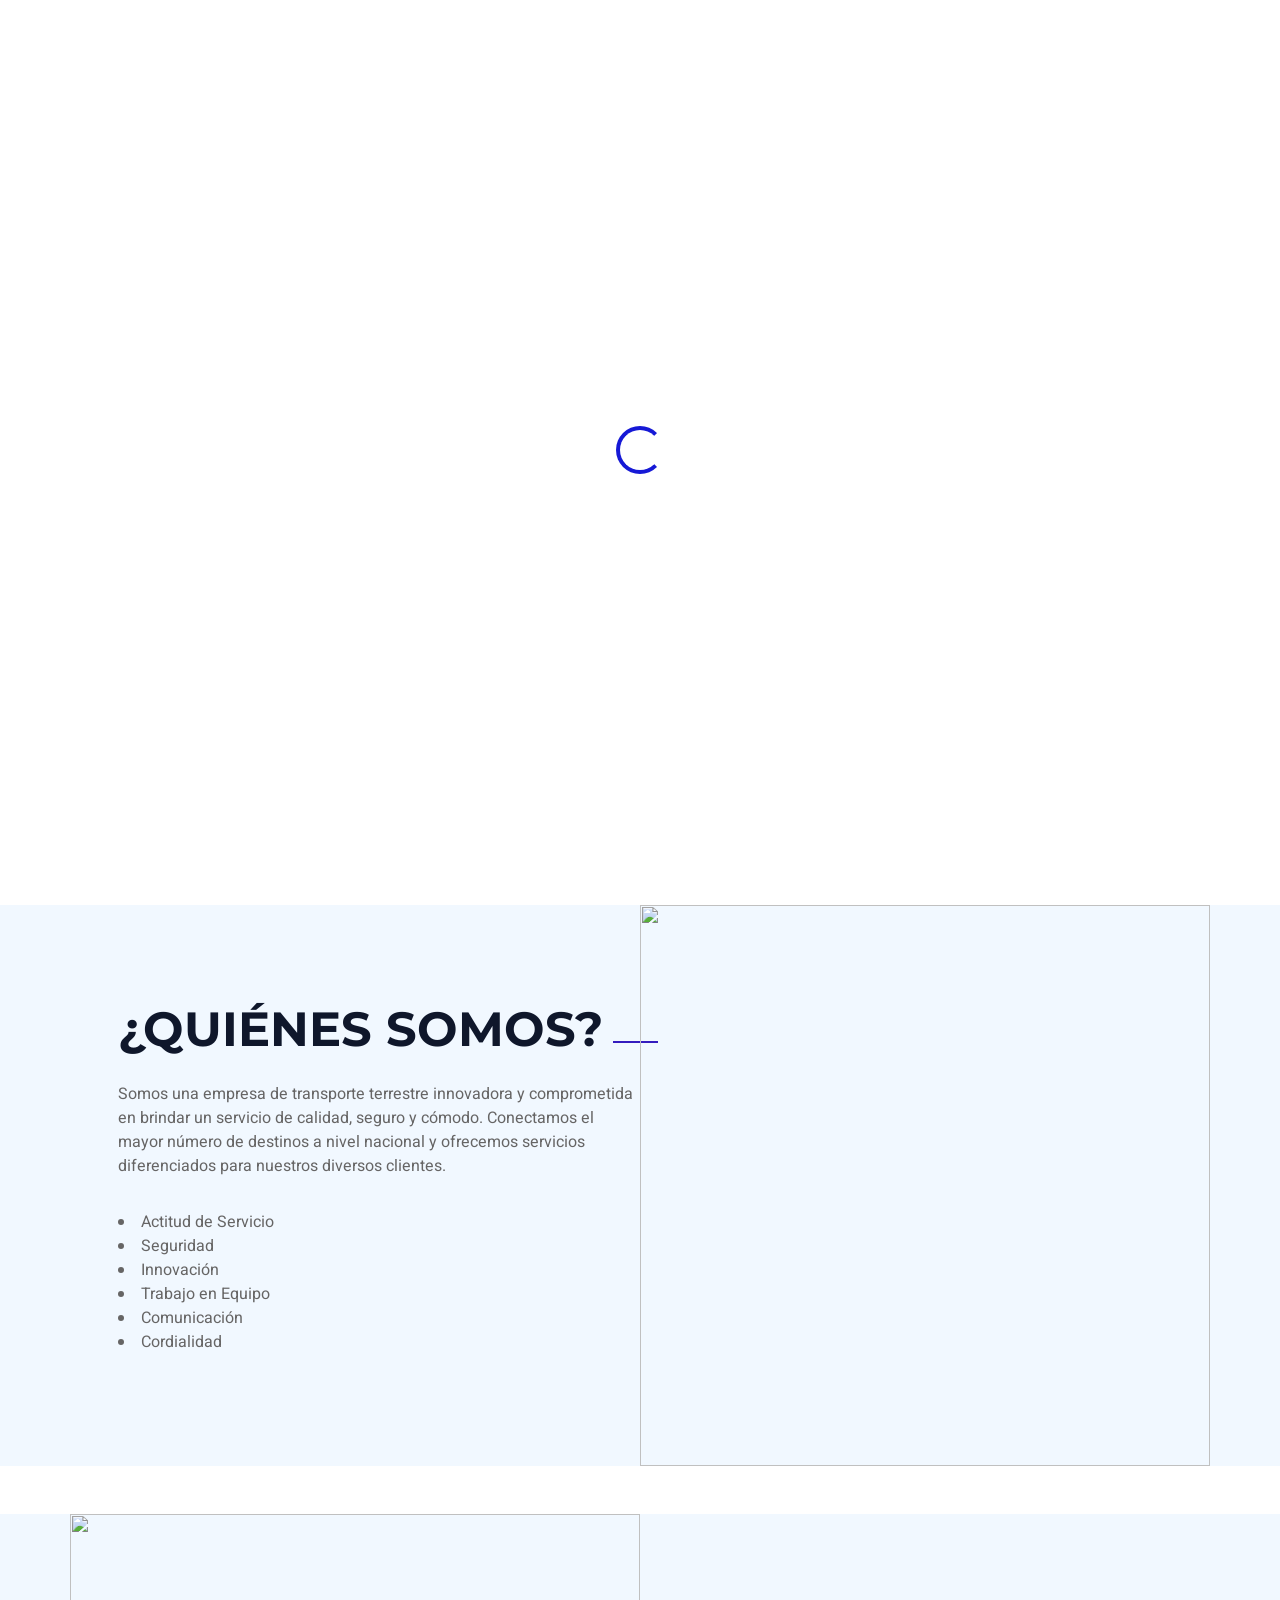
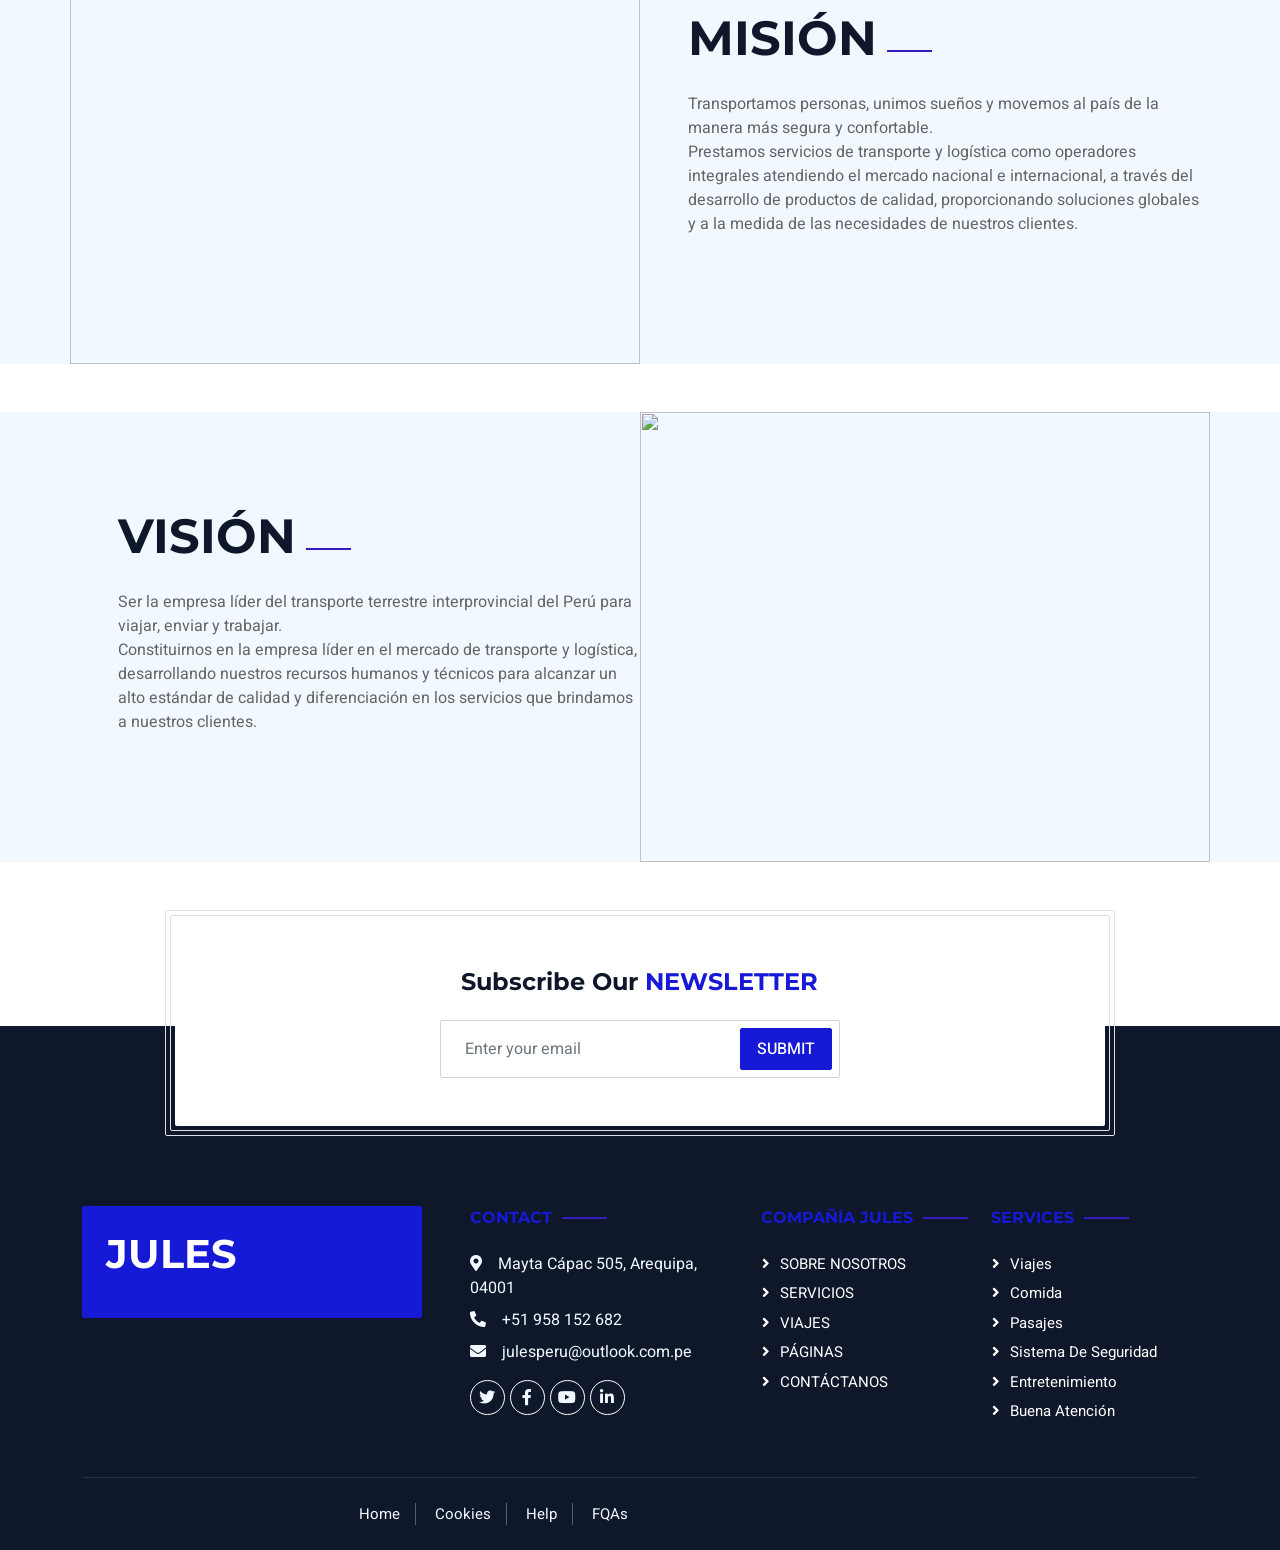
==== about.html @ 3217e800 "Initial commit" ====
<!DOCTYPE html>
<html lang="en">

<head>
    <meta charset="utf-8">
    <title>Jules - Empresa de Transportes</title>
    <meta content="width=device-width, initial-scale=1.0" name="viewport">
    <meta content="" name="keywords">
    <meta content="" name="description">

    <!-- Favicon -->
    <link href="img/favicon.ico" rel="icon">

    <!-- Google Web Fonts -->
    <link rel="preconnect" href="https://fonts.googleapis.com">
    <link rel="preconnect" href="https://fonts.gstatic.com" crossorigin>
    <link
        href="https://fonts.googleapis.com/css2?family=Heebo:wght@400;500;600;700&family=Montserrat:wght@400;500;600;700&display=swap"
        rel="stylesheet">

    <!-- Icon Font Stylesheet -->
    <link href="https://cdnjs.cloudflare.com/ajax/libs/font-awesome/5.10.0/css/all.min.css" rel="stylesheet">
    <link href="https://cdn.jsdelivr.net/npm/bootstrap-icons@1.4.1/font/bootstrap-icons.css" rel="stylesheet">

    <!-- Libraries Stylesheet -->
    <link href="lib/animate/animate.min.css" rel="stylesheet">
    <link href="lib/owlcarousel/assets/owl.carousel.min.css" rel="stylesheet">
    <link href="lib/tempusdominus/css/tempusdominus-bootstrap-4.min.css" rel="stylesheet" />

    <!-- Customized Bootstrap Stylesheet -->
    <link href="css/bootstrap.min.css" rel="stylesheet">

    <!-- Template Stylesheet -->
    <link href="css/style.css" rel="stylesheet">
</head>

<body>
    <div class="container-xxl bg-white p-0">
        <!-- Spinner Start -->
        <div id="spinner"
            class="show bg-white position-fixed translate-middle w-100 vh-100 top-50 start-50 d-flex align-items-center justify-content-center">
            <div class="spinner-border text-primary" style="width: 3rem; height: 3rem;" role="status">
                <span class="sr-only">Loading...</span>
            </div>
        </div>
        <!-- Spinner End -->

        <!-- Header Start -->
        <div class="container-fluid bg-dark px-0">
            <div class="row gx-0">
                <div class="col-lg-3 bg-dark d-none d-lg-block">
                    <a href="index.html"
                        class="navbar-brand w-100 h-100 m-0 p-0 d-flex align-items-center justify-content-center">
                        <h1 class="m-0 text-primary text-uppercase">Jules</h1>
                    </a>
                </div>
                <div class="col-lg-9">
                    <div class="row gx-0 bg-white d-none d-lg-flex">
                        <div class="col-lg-7 px-5 text-start">
                            <div class="h-100 d-inline-flex align-items-center py-2 me-4">
                                <i class="fa fa-envelope text-primary me-2"></i>
                                <p class="mb-0">julesperu@outlook.com.pe</p>
                            </div>
                            <div class="h-100 d-inline-flex align-items-center py-2">
                                <i class="fa fa-phone-alt text-primary me-2"></i>
                                <p class="mb-0">+51 958 152 682</p>
                            </div>
                        </div>
                        <div class="col-lg-5 px-5 text-end">
                            <div class="d-inline-flex align-items-center py-2">
                                <a class="me-3" href=""><i class="fab fa-facebook-f"></i></a>
                                <a class="me-3" href=""><i class="fab fa-twitter"></i></a>
                                <a class="me-3" href=""><i class="fab fa-linkedin-in"></i></a>
                                <a class="me-3" href=""><i class="fab fa-instagram"></i></a>
                                <a class="" href=""><i class="fab fa-youtube"></i></a>
                            </div>
                        </div>
                    </div>
                    <nav class="navbar navbar-expand-lg bg-dark navbar-dark p-3 p-lg-0">
                        <a href="index.html" class="navbar-brand d-block d-lg-none">
                            <h1 class="m-0 text-primary text-uppercase">Jules</h1>
                        </a>
                        <button type="button" class="navbar-toggler" data-bs-toggle="collapse"
                            data-bs-target="#navbarCollapse">
                            <span class="navbar-toggler-icon"></span>
                        </button>
                        <div class="collapse navbar-collapse justify-content-between" id="navbarCollapse">
                            <div class="navbar-nav mr-auto py-0">
                                <a href="index.html" class="nav-item nav-link active">Home</a>
                                <a href="about.html" class="nav-item nav-link">Sobre nosotros</a>
                                <a href="service.html" class="nav-item nav-link">Servicios</a>
                                
                            </div>

                        </div>
                    </nav>
                </div>
            </div>
        </div>
        <!-- Header End -->


        <!-- Page Header Start -->
        <div class="container-fluid page-header mb-5 p-0" style="background-image: url(img/carousel-1.jpg);">
            <div class="container-fluid page-header-inner py-5">
                <div class="container text-center pb-5">
                    <h1 class="display-3 text-white mb-3 animated slideInDown">CONÓCENOS</h1>
                    <nav aria-label="breadcrumb">
                     
                    </nav>
                </div>
            </div>
        </div>
        <!-- Page Header End -->

        <!-- About Start -->
        <div class="container-xxl py-5">
            <div class="container">
                <div class="row g-5 align-items-center">
                    <div class="col-lg-6">
                        <h6 class="section-title text-start text-primary text-uppercase">Sobre nosotros</h6>
                        <h1 class="mb-4">Bienvenidos a <span class="text-primary text-uppercase">JULES</span></h1>
                        <p class="mb-4">Conoce un poco mas sobre nuestra empresa , sientete seguro y viaja con
                            nosotros!!!</p>
                        <div class="row g-3 pb-4">
                            <div class="col-sm-4 wow fadeIn" data-wow-delay="0.1s">
                                <div class="border rounded p-1">
                                    <div class="border rounded text-center p-4">
                                        <i class="fa fa-bus fa-2x text-primary mb-2"></i>
                                        <h2 class="mb-1" data-toggle="counter-up">90</h2>
                                        <p class="mb-0">Buses</p>
                                    </div>
                                </div>
                            </div>
                            <div class="col-sm-4 wow fadeIn" data-wow-delay="0.3s">
                                <div class="border rounded p-1">
                                    <div class="border rounded text-center p-4">
                                        <i class="fa fa-users-cog fa-2x text-primary mb-2"></i>
                                        <h2 class="mb-1" data-toggle="counter-up">120</h2>
                                        <p class="mb-0">Personal</p>
                                    </div>
                                </div>
                            </div>
                            <div class="col-sm-4 wow fadeIn" data-wow-delay="0.5s">
                                <div class="border rounded p-1">
                                    <div class="border rounded text-center p-4">
                                        <i class="fa fa-users fa-2x text-primary mb-2"></i>
                                        <h2 class="mb-1" data-toggle="counter-up">1234</h2>
                                        <p class="mb-0">Clientes</p>
                                    </div>
                                </div>
                            </div>
                        </div>

                    </div>
                    <div class="col-lg-6">
                        <div class="row g-3">
                            <div class="col-6 text-end">
                                <img class="img-fluid rounded w-75 wow zoomIn" data-wow-delay="0.1s"
                                    src="img/julsa1.jpg" style="margin-top: 25%;">
                            </div>
                            <div class="col-6 text-start">
                                <img class="img-fluid rounded w-100 wow zoomIn" data-wow-delay="0.3s"
                                    src="img/about-3.jpg">
                            </div>
                            <div class="col-6 text-end">
                                <img class="img-fluid rounded w-50 wow zoomIn" data-wow-delay="0.5s"
                                    src="img/julsa3.jpg">
                            </div>
                            <div class="col-6 text-start">
                                <img class="img-fluid rounded w-75 wow zoomIn" data-wow-delay="0.7s"
                                    src="img/julsa4.jpg">
                            </div>
                        </div>
                    </div>
                </div>
            </div>
        </div>
        <!-- About End -->


        <!-- Quote Start -->
        <div class="container-fluid bg-light overflow-hidden my-5 px-lg-0">
            <div class="container quote px-lg-0">
                <div class="row g-0 mx-lg-0">

                    <div class="col-lg-6 quote-text py-5 wow fadeIn" data-wow-delay="0.5s">
                        <div class="p-lg-5 pe-lg-0">
                            <div class="section-title text-start">
                                <h1 class="display-5 mb-4">¿QUIÉNES SOMOS?</h1>
                            </div>
                            <p class="mb-4 pb-2">Somos una empresa de transporte terrestre innovadora y comprometida en
                                brindar un servicio de calidad, seguro y cómodo.
                                Conectamos el mayor número de destinos a nivel nacional y ofrecemos servicios
                                diferenciados para nuestros diversos clientes.
                                <li>Actitud de Servicio</li>
                                <li>Seguridad</li>
                                <li>Innovación</li>
                                <li>Trabajo en Equipo</li>
                                <li>Comunicación</li>
                                <li>Cordialidad</li>
                            </p>

                        </div>
                    </div>
                    <div class="col-lg-6 ps-lg-0" style="min-height: 400px;">
                        <div class="position-relative h-100">
                            <img class="position-absolute img-fluid w-100 h-100" src="img/quienes.png"
                                style="object-fit: cover;" alt="">
                        </div>
                    </div>
                </div>
            </div>
        </div>
        <!-- Quote End -->

        <!-- Quote Start -->
        <div class="container-fluid bg-light overflow-hidden my-5 px-lg-0">
            <div class="container quote px-lg-0">
                <div class="row g-0 mx-lg-0">
                    <div class="col-lg-6 ps-lg-0" style="min-height: 400px;">
                        <div class="position-relative h-100">
                            <img class="position-absolute img-fluid w-100 h-100" src="img/MISION.jpg" style="object-fit: cover;"
                                alt="">
                        </div>
                    </div>
                    <div class="col-lg-6 quote-text py-5 wow fadeIn" data-wow-delay="0.5s">
                        <div class="p-lg-5 pe-lg-0">
                            <div class="section-title text-start">
                                <h1 class="display-5 mb-4">MISIÓN</h1>
                            </div>
                            <p class="mb-4 pb-2">Transportamos personas, unimos sueños y movemos al país de la manera
                                más segura y confortable.</br>
                                Prestamos servicios de transporte y logística como operadores integrales atendiendo el
                                mercado nacional e internacional,
                                a través del desarrollo de productos de calidad, proporcionando soluciones globales y a
                                la medida de las necesidades de nuestros clientes.

                            </p>

                        </div>
                    </div>
                </div>
            </div>
        </div>
        <!-- Quote End -->

        <!-- Quote Start -->
        <div class="container-fluid bg-light overflow-hidden my-5 px-lg-0">
            <div class="container quote px-lg-0">
                <div class="row g-0 mx-lg-0">

                    <div class="col-lg-6 quote-text py-5 wow fadeIn" data-wow-delay="0.5s">
                        <div class="p-lg-5 pe-lg-0">
                            <div class="section-title text-start">
                                <h1 class="display-5 mb-4">VISIÓN</h1>
                            </div>
                            <p class="mb-4 pb-2">Ser la empresa líder del transporte terrestre interprovincial del Perú
                                para viajar, enviar y trabajar.</br>
                                Constituirnos en la empresa líder en el mercado de transporte y logística, desarrollando
                                nuestros recursos humanos y técnicos
                                para alcanzar un alto estándar de calidad y diferenciación en los servicios que
                                brindamos a nuestros clientes.</p>

                            </p>

                        </div>
                    </div>
                    <div class="col-lg-6 ps-lg-0" style="min-height: 400px;">
                        <div class="position-relative h-100">
                            <img class="position-absolute img-fluid w-100 h-100" src="img/VISION.jpg"
                                style="object-fit: cover;" alt="">
                        </div>
                    </div>
                </div>
            </div>
        </div>
        <!-- Quote End -->

        <!-- Newsletter Start -->
        <div class="container newsletter mt-5 wow fadeIn" data-wow-delay="0.1s">
            <div class="row justify-content-center">
                <div class="col-lg-10 border rounded p-1">
                    <div class="border rounded text-center p-1">
                        <div class="bg-white rounded text-center p-5">
                            <h4 class="mb-4">Subscribe Our <span class="text-primary text-uppercase">Newsletter</span>
                            </h4>
                            <div class="position-relative mx-auto" style="max-width: 400px;">
                                <input class="form-control w-100 py-3 ps-4 pe-5" type="text"
                                    placeholder="Enter your email">
                                <button type="button"
                                    class="btn btn-primary py-2 px-3 position-absolute top-0 end-0 mt-2 me-2">Submit</button>
                            </div>
                        </div>
                    </div>
                </div>
            </div>
        </div>
        <!-- Newsletter Start -->


        <!-- Footer Start -->
        <div class="container-fluid bg-dark text-light footer wow fadeIn" data-wow-delay="0.1s">
            <div class="container pb-5">
                <div class="row g-5">
                    <div class="col-md-6 col-lg-4">
                        <div class="bg-primary rounded p-4">
                            <a href="index.html"><h1 class="text-white text-uppercase mb-3">Jules</h1></a>
                        </div>
                    </div>
                    <div class="col-md-6 col-lg-3">
                        <h6 class="section-title text-start text-primary text-uppercase mb-4">Contact</h6>
                        <p class="mb-2"><i class="fa fa-map-marker-alt me-3"></i>Mayta Cápac 505, Arequipa, 04001</p>
                        <p class="mb-2"><i class="fa fa-phone-alt me-3"></i>+51 958 152 682</p>
                        <p class="mb-2"><i class="fa fa-envelope me-3"></i>julesperu@outlook.com.pe</p>
                        <div class="d-flex pt-2">
                            <a class="btn btn-outline-light btn-social" href=""><i class="fab fa-twitter"></i></a>
                            <a class="btn btn-outline-light btn-social" href=""><i class="fab fa-facebook-f"></i></a>
                            <a class="btn btn-outline-light btn-social" href=""><i class="fab fa-youtube"></i></a>
                            <a class="btn btn-outline-light btn-social" href=""><i class="fab fa-linkedin-in"></i></a>
                        </div>
                    </div>
                    <div class="col-lg-5 col-md-12">
                        <div class="row gy-5 g-4">
                            <div class="col-md-6">
                                <h6 class="section-title text-start text-primary text-uppercase mb-4">Compañía Jules</h6>
                                <a class="btn btn-link" href="">SOBRE NOSOTROS</a>
                                <a class="btn btn-link" href="">SERVICIOS</a>
                                <a class="btn btn-link" href="">VIAJES</a>
                                <a class="btn btn-link" href="">PÁGINAS</a>
                                <a class="btn btn-link" href="">CONTÁCTANOS</a>
                            </div>
                            <div class="col-md-6">
                                <h6 class="section-title text-start text-primary text-uppercase mb-4">Services</h6>
                                <a class="btn btn-link" href="">Viajes</a>
                                <a class="btn btn-link" href="">Comida</a>
                                <a class="btn btn-link" href="">Pasajes</a>
                                <a class="btn btn-link" href="">Sistema de seguridad</a>
                                <a class="btn btn-link" href="">Entretenimiento</a>
                                <a class="btn btn-link" href="">Buena atención</a>
                            </div>
                        </div>
                    </div>
                </div>
            </div>
            <div class="container">
                <div class="copyright">
                    <div class="row">
                        <!---<div class="col-md-6 text-center text-md-start mb-3 mb-md-0">
                            &copy; <a class="border-bottom" href="#">Your Site Name</a>, All Right Reserved. 
							
							<-- This template is free as long as you keep the footer author’s credit link/attribution link/backlink. If you'd like to use the template without the footer author’s credit link/attribution link/backlink, you can purchase the Credit Removal License from "https://htmlcodex.com/credit-removal". Thank you for your support. ->
							Designed By <a class="border-bottom" href="https://htmlcodex.com">HTML Codex</a>
                            <br>Distributed By: <a class="border-bottom" href="https://themewagon.com" target="_blank">ThemeWagon</a>
                        </div>--->
                        <div class="col-md-6 text-center text-md-end">
                            <div class="footer-menu">
                                <a href="">Home</a>
                                <a href="">Cookies</a>
                                <a href="">Help</a>
                                <a href="">FQAs</a>
                            </div>
                        </div>
                    </div>
                </div>
            </div>
        </div>
        <!-- Footer End -->


        <!-- Back to Top -->
        <a href="#" class="btn btn-lg btn-primary btn-lg-square back-to-top"><i class="bi bi-arrow-up"></i></a>
    </div>

    <!-- JavaScript Libraries -->
    <script src="https://code.jquery.com/jquery-3.4.1.min.js"></script>
    <script src="https://cdn.jsdelivr.net/npm/bootstrap@5.0.0/dist/js/bootstrap.bundle.min.js"></script>
    <script src="lib/wow/wow.min.js"></script>
    <script src="lib/easing/easing.min.js"></script>
    <script src="lib/waypoints/waypoints.min.js"></script>
    <script src="lib/counterup/counterup.min.js"></script>
    <script src="lib/owlcarousel/owl.carousel.min.js"></script>
    <script src="lib/tempusdominus/js/moment.min.js"></script>
    <script src="lib/tempusdominus/js/moment-timezone.min.js"></script>
    <script src="lib/tempusdominus/js/tempusdominus-bootstrap-4.min.js"></script>

    <!-- Template Javascript -->
    <script src="js/main.js"></script>
</body>

</html>
---- css/style.css ----
/********** Template CSS **********/
:root {
    --primary: #341cbe;
    --light: #F1F8FF;
    --dark: #0F172B;
}

.fw-medium {
    font-weight: 500 !important;
}

.fw-semi-bold {
    font-weight: 600 !important;
}

.back-to-top {
    position: fixed;
    display: none;
    right: 45px;
    bottom: 45px;
    z-index: 99;
}


/*** Spinner ***/
#spinner {
    opacity: 0;
    visibility: hidden;
    transition: opacity .5s ease-out, visibility 0s linear .5s;
    z-index: 99999;
}

#spinner.show {
    transition: opacity .5s ease-out, visibility 0s linear 0s;
    visibility: visible;
    opacity: 1;
}


/*** Button ***/
.btn {
    font-weight: 500;
    text-transform: uppercase;
    transition: .5s;
}

.btn.btn-primary,
.btn.btn-secondary {
    color: #FFFFFF;
}

.btn-square {
    width: 38px;
    height: 38px;
}

.btn-sm-square {
    width: 32px;
    height: 32px;
}

.btn-lg-square {
    width: 48px;
    height: 48px;
}

.btn-square,
.btn-sm-square,
.btn-lg-square {
    padding: 0;
    display: flex;
    align-items: center;
    justify-content: center;
    font-weight: normal;
    border-radius: 2px;
}


/*** Navbar ***/
.navbar-dark .navbar-nav .nav-link {
    margin-right: 30px;
    padding: 25px 0;
    color: #FFFFFF;
    font-size: 15px;
    text-transform: uppercase;
    outline: none;
}

.navbar-dark .navbar-nav .nav-link:hover,
.navbar-dark .navbar-nav .nav-link.active {
    color: var(--primary);
}

@media (max-width: 991.98px) {
    .navbar-dark .navbar-nav .nav-link  {
        margin-right: 0;
        padding: 10px 0;
    }
}


/*** Header ***/
.carousel-caption {
    top: 0;
    left: 0;
    right: 0;
    bottom: 0;
    background: rgba(15, 23, 43, .7);
    z-index: 1;
}

.carousel-control-prev,
.carousel-control-next {
    width: 10%;
}

.carousel-control-prev-icon,
.carousel-control-next-icon {
    width: 3rem;
    height: 3rem;
}

@media (max-width: 768px) {
    #header-carousel .carousel-item {
        position: relative;
        min-height: 450px;
    }
    
    #header-carousel .carousel-item img {
        position: absolute;
        width: 100%;
        height: 100%;
        object-fit: cover;
    }
}

.page-header {
    background-position: center center;
    background-repeat: no-repeat;
    background-size: cover;
}

.page-header-inner {
    background: rgba(15, 23, 43, .7);
}

.breadcrumb-item + .breadcrumb-item::before {
    color: var(--light);
}

.booking {
    position: relative;
    margin-top: -100px !important;
    z-index: 1;
}


/*** Section Title ***/
.section-title {
    position: relative;
    display: inline-block;
}

.section-title::before {
    position: absolute;
    content: "";
    width: 45px;
    height: 2px;
    top: 50%;
    left: -55px;
    margin-top: -1px;
    background: var(--primary);
}

.section-title::after {
    position: absolute;
    content: "";
    width: 45px;
    height: 2px;
    top: 50%;
    right: -55px;
    margin-top: -1px;
    background: var(--primary);
}

.section-title.text-start::before,
.section-title.text-end::after {
    display: none;
}


/*** Service ***/
.service-item {
    height: 320px;
    padding: 30px;
    display: flex;
    flex-direction: column;
    justify-content: center;
    text-align: center;
    background: #FFFFFF;
    box-shadow: 0 0 45px rgba(0, 0, 0, .08);
    transition: .5s;
}

.service-item:hover {
    background: var(--primary);
}

.service-item .service-icon {
    margin: 0 auto 30px auto;
    width: 65px;
    height: 65px;
    transition: .5s;
}

.service-item i,
.service-item h5,
.service-item p {
    transition: .5s;
}

.service-item:hover i,
.service-item:hover h5,
.service-item:hover p {
    color: #FFFFFF !important;
}


/*** Youtube Video ***/
.video {
    position: relative;
    height: 100%;
    min-height: 500px;
    background: linear-gradient(rgba(15, 23, 43, .1), rgba(15, 23, 43, .1)), url(../img/video.jpg);
    background-position: center center;
    background-repeat: no-repeat;
    background-size: cover;
}

.video .btn-play {
    position: absolute;
    z-index: 3;
    top: 50%;
    left: 50%;
    transform: translateX(-50%) translateY(-50%);
    box-sizing: content-box;
    display: block;
    width: 32px;
    height: 44px;
    border-radius: 50%;
    border: none;
    outline: none;
    padding: 18px 20px 18px 28px;
}

.video .btn-play:before {
    content: "";
    position: absolute;
    z-index: 0;
    left: 50%;
    top: 50%;
    transform: translateX(-50%) translateY(-50%);
    display: block;
    width: 100px;
    height: 100px;
    background: var(--primary);
    border-radius: 50%;
    animation: pulse-border 1500ms ease-out infinite;
}

.video .btn-play:after {
    content: "";
    position: absolute;
    z-index: 1;
    left: 50%;
    top: 50%;
    transform: translateX(-50%) translateY(-50%);
    display: block;
    width: 100px;
    height: 100px;
    background: var(--primary);
    border-radius: 50%;
    transition: all 200ms;
}

.video .btn-play img {
    position: relative;
    z-index: 3;
    max-width: 100%;
    width: auto;
    height: auto;
}

.video .btn-play span {
    display: block;
    position: relative;
    z-index: 3;
    width: 0;
    height: 0;
    border-left: 32px solid var(--dark);
    border-top: 22px solid transparent;
    border-bottom: 22px solid transparent;
}

@keyframes pulse-border {
    0% {
        transform: translateX(-50%) translateY(-50%) translateZ(0) scale(1);
        opacity: 1;
    }

    100% {
        transform: translateX(-50%) translateY(-50%) translateZ(0) scale(1.5);
        opacity: 0;
    }
}

#videoModal {
    z-index: 99999;
}

#videoModal .modal-dialog {
    position: relative;
    max-width: 800px;
    margin: 60px auto 0 auto;
}

#videoModal .modal-body {
    position: relative;
    padding: 0px;
}

#videoModal .close {
    position: absolute;
    width: 30px;
    height: 30px;
    right: 0px;
    top: -30px;
    z-index: 999;
    font-size: 30px;
    font-weight: normal;
    color: #FFFFFF;
    background: #000000;
    opacity: 1;
}


/*** Testimonial ***/
.testimonial {
    background: linear-gradient(rgba(15, 23, 43, .7), rgba(15, 23, 43, .7)), url(../img/carousel-2.jpg);
    background-position: center center;
    background-repeat: no-repeat;
    background-size: cover;
}

.testimonial-carousel {
    padding-left: 65px;
    padding-right: 65px;
}

.testimonial-carousel .testimonial-item {
    padding: 30px;
}

.testimonial-carousel .owl-nav {
    position: absolute;
    width: 100%;
    height: 40px;
    top: calc(50% - 20px);
    left: 0;
    display: flex;
    justify-content: space-between;
    z-index: 1;
}

.testimonial-carousel .owl-nav .owl-prev,
.testimonial-carousel .owl-nav .owl-next {
    position: relative;
    width: 40px;
    height: 40px;
    display: flex;
    align-items: center;
    justify-content: center;
    color: #FFFFFF;
    background: var(--primary);
    border-radius: 2px;
    font-size: 18px;
    transition: .5s;
}

.testimonial-carousel .owl-nav .owl-prev:hover,
.testimonial-carousel .owl-nav .owl-next:hover {
    color: var(--primary);
    background: #FFFFFF;
}


/*** Team ***/
.team-item,
.team-item .bg-primary,
.team-item .bg-primary i {
    transition: .5s;
}

.team-item:hover {
    border-color: var(--secondary) !important;
}

.team-item:hover .bg-primary {
    background: var(--secondary) !important;
}

.team-item:hover .bg-primary i {
    color: var(--secondary) !important;
}


/*** Footer ***/
.newsletter {
    position: relative;
    z-index: 1;
}

.footer {
    position: relative;
    margin-top: -110px;
    padding-top: 180px;
}

.footer .btn.btn-social {
    margin-right: 5px;
    width: 35px;
    height: 35px;
    display: flex;
    align-items: center;
    justify-content: center;
    color: var(--light);
    border: 1px solid #FFFFFF;
    border-radius: 35px;
    transition: .3s;
}

.footer .btn.btn-social:hover {
    color: var(--primary);
}

.footer .btn.btn-link {
    display: block;
    margin-bottom: 5px;
    padding: 0;
    text-align: left;
    color: #FFFFFF;
    font-size: 15px;
    font-weight: normal;
    text-transform: capitalize;
    transition: .3s;
}

.footer .btn.btn-link::before {
    position: relative;
    content: "\f105";
    font-family: "Font Awesome 5 Free";
    font-weight: 900;
    margin-right: 10px;
}

.footer .btn.btn-link:hover {
    letter-spacing: 1px;
    box-shadow: none;
}

.footer .copyright {
    padding: 25px 0;
    font-size: 15px;
    border-top: 1px solid rgba(256, 256, 256, .1);
}

.footer .copyright a {
    color: var(--light);
}

.footer .footer-menu a {
    margin-right: 15px;
    padding-right: 15px;
    border-right: 1px solid rgba(255, 255, 255, .3);
}

.footer .footer-menu a:last-child {
    margin-right: 0;
    padding-right: 0;
    border-right: none;
}
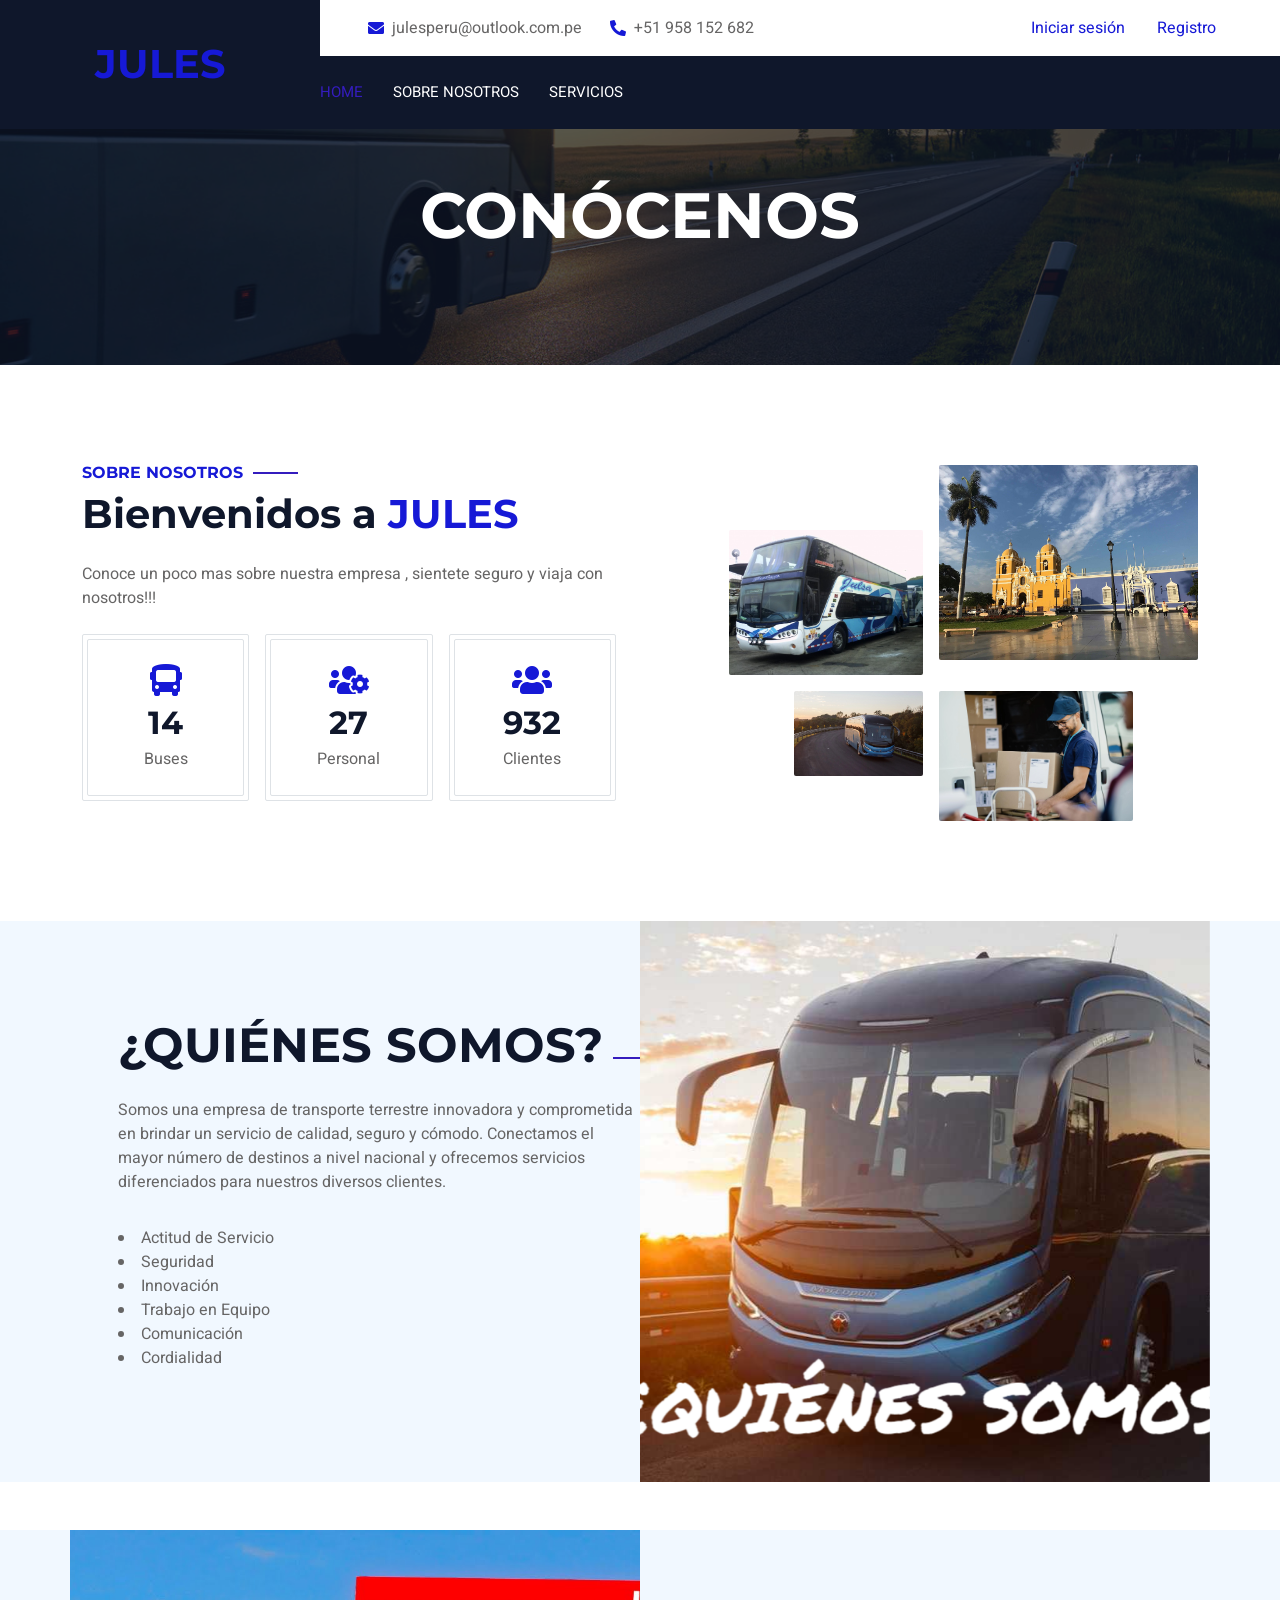
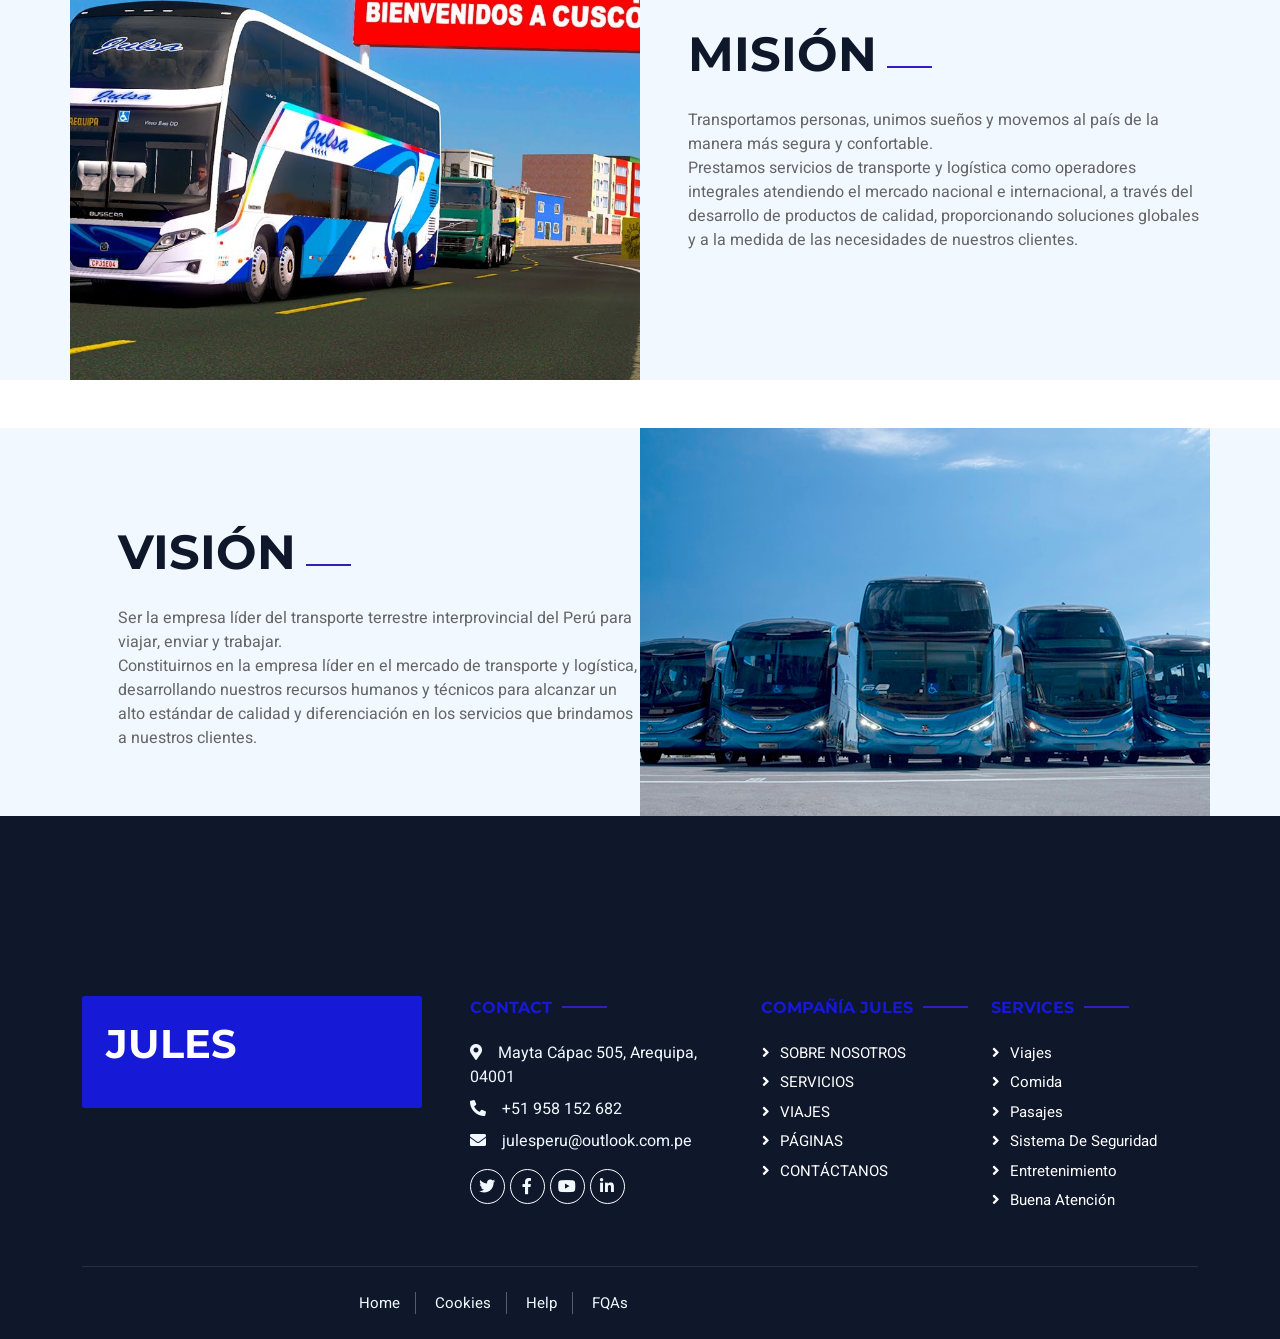
==== commit f42a44fd: "Update about.html" ====
--- a/about.html
+++ b/about.html
@@ -68,11 +68,8 @@
                         </div>
                         <div class="col-lg-5 px-5 text-end">
                             <div class="d-inline-flex align-items-center py-2">
-                                <a class="me-3" href=""><i class="fab fa-facebook-f"></i></a>
-                                <a class="me-3" href=""><i class="fab fa-twitter"></i></a>
-                                <a class="me-3" href=""><i class="fab fa-linkedin-in"></i></a>
-                                <a class="me-3" href=""><i class="fab fa-instagram"></i></a>
-                                <a class="" href=""><i class="fab fa-youtube"></i></a>
+                                <a href="login.html" class="nav-item nav-link">Iniciar sesión</a>
+                                <a href="register.html" class="nav-item nav-link">Registro</a>
                             </div>
                         </div>
                     </div>
@@ -127,7 +124,7 @@
                                 <div class="border rounded p-1">
                                     <div class="border rounded text-center p-4">
                                         <i class="fa fa-bus fa-2x text-primary mb-2"></i>
-                                        <h2 class="mb-1" data-toggle="counter-up">90</h2>
+                                        <h2 class="mb-1" data-toggle="counter-up">18</h2>
                                         <p class="mb-0">Buses</p>
                                     </div>
                                 </div>
@@ -136,7 +133,7 @@
                                 <div class="border rounded p-1">
                                     <div class="border rounded text-center p-4">
                                         <i class="fa fa-users-cog fa-2x text-primary mb-2"></i>
-                                        <h2 class="mb-1" data-toggle="counter-up">120</h2>
+                                        <h2 class="mb-1" data-toggle="counter-up">36</h2>
                                         <p class="mb-0">Personal</p>
                                     </div>
                                 </div>
@@ -276,27 +273,6 @@
             </div>
         </div>
         <!-- Quote End -->
-
-        <!-- Newsletter Start -->
-        <div class="container newsletter mt-5 wow fadeIn" data-wow-delay="0.1s">
-            <div class="row justify-content-center">
-                <div class="col-lg-10 border rounded p-1">
-                    <div class="border rounded text-center p-1">
-                        <div class="bg-white rounded text-center p-5">
-                            <h4 class="mb-4">Subscribe Our <span class="text-primary text-uppercase">Newsletter</span>
-                            </h4>
-                            <div class="position-relative mx-auto" style="max-width: 400px;">
-                                <input class="form-control w-100 py-3 ps-4 pe-5" type="text"
-                                    placeholder="Enter your email">
-                                <button type="button"
-                                    class="btn btn-primary py-2 px-3 position-absolute top-0 end-0 mt-2 me-2">Submit</button>
-                            </div>
-                        </div>
-                    </div>
-                </div>
-            </div>
-        </div>
-        <!-- Newsletter Start -->
 
 
         <!-- Footer Start -->
@@ -388,4 +364,4 @@
     <script src="js/main.js"></script>
 </body>
 
-</html>+</html>
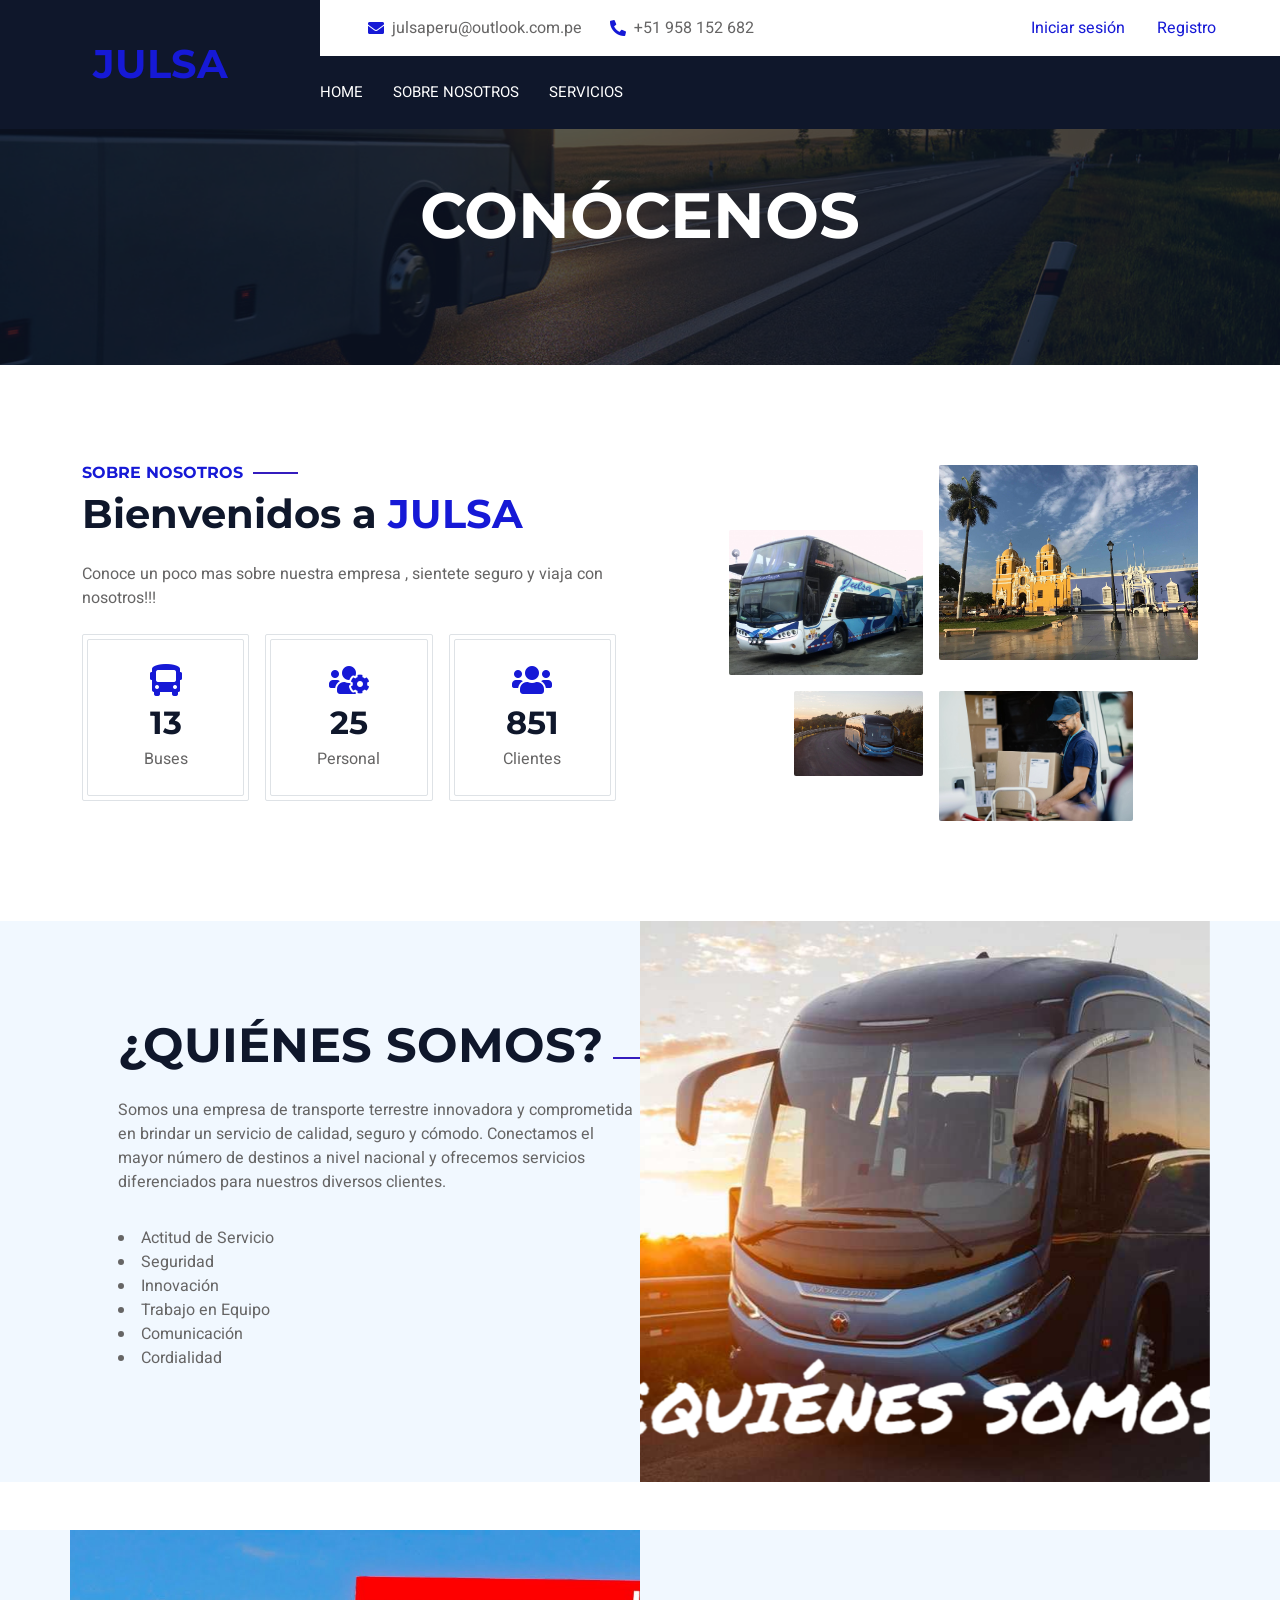
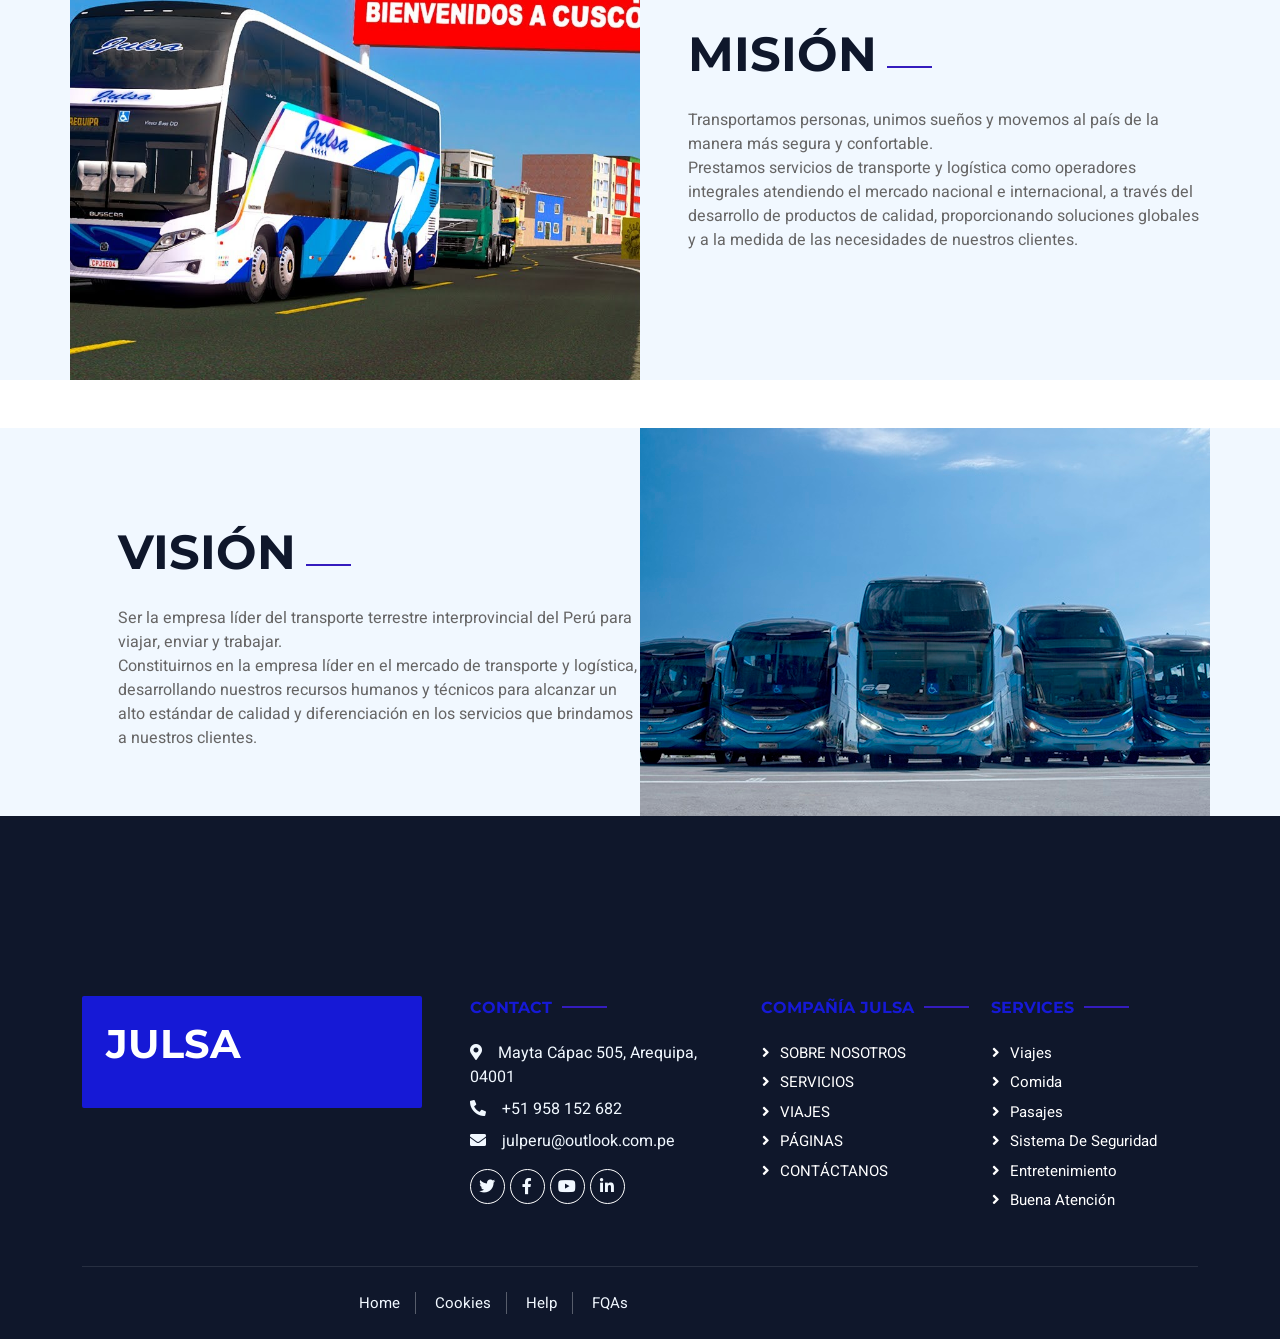
==== commit a1cba38a: "login" ====
--- a/about.html
+++ b/about.html
@@ -3,7 +3,7 @@
 
 <head>
     <meta charset="utf-8">
-    <title>Jules - Empresa de Transportes</title>
+    <title>Julsa - Empresa de Transportes</title>
     <meta content="width=device-width, initial-scale=1.0" name="viewport">
     <meta content="" name="keywords">
     <meta content="" name="description">
@@ -51,7 +51,7 @@
                 <div class="col-lg-3 bg-dark d-none d-lg-block">
                     <a href="index.html"
                         class="navbar-brand w-100 h-100 m-0 p-0 d-flex align-items-center justify-content-center">
-                        <h1 class="m-0 text-primary text-uppercase">Jules</h1>
+                        <h1 class="m-0 text-primary text-uppercase">Julsa</h1>
                     </a>
                 </div>
                 <div class="col-lg-9">
@@ -59,7 +59,7 @@
                         <div class="col-lg-7 px-5 text-start">
                             <div class="h-100 d-inline-flex align-items-center py-2 me-4">
                                 <i class="fa fa-envelope text-primary me-2"></i>
-                                <p class="mb-0">julesperu@outlook.com.pe</p>
+                                <p class="mb-0">julsaperu@outlook.com.pe</p>
                             </div>
                             <div class="h-100 d-inline-flex align-items-center py-2">
                                 <i class="fa fa-phone-alt text-primary me-2"></i>
@@ -75,7 +75,7 @@
                     </div>
                     <nav class="navbar navbar-expand-lg bg-dark navbar-dark p-3 p-lg-0">
                         <a href="index.html" class="navbar-brand d-block d-lg-none">
-                            <h1 class="m-0 text-primary text-uppercase">Jules</h1>
+                            <h1 class="m-0 text-primary text-uppercase">Julsa</h1>
                         </a>
                         <button type="button" class="navbar-toggler" data-bs-toggle="collapse"
                             data-bs-target="#navbarCollapse">
@@ -83,7 +83,7 @@
                         </button>
                         <div class="collapse navbar-collapse justify-content-between" id="navbarCollapse">
                             <div class="navbar-nav mr-auto py-0">
-                                <a href="index.html" class="nav-item nav-link active">Home</a>
+                                <a href="index.html" class="nav-item nav-link ">Home</a>
                                 <a href="about.html" class="nav-item nav-link">Sobre nosotros</a>
                                 <a href="service.html" class="nav-item nav-link">Servicios</a>
                                 
@@ -116,7 +116,7 @@
                 <div class="row g-5 align-items-center">
                     <div class="col-lg-6">
                         <h6 class="section-title text-start text-primary text-uppercase">Sobre nosotros</h6>
-                        <h1 class="mb-4">Bienvenidos a <span class="text-primary text-uppercase">JULES</span></h1>
+                        <h1 class="mb-4">Bienvenidos a <span class="text-primary text-uppercase">Julsa</span></h1>
                         <p class="mb-4">Conoce un poco mas sobre nuestra empresa , sientete seguro y viaja con
                             nosotros!!!</p>
                         <div class="row g-3 pb-4">
@@ -281,14 +281,14 @@
                 <div class="row g-5">
                     <div class="col-md-6 col-lg-4">
                         <div class="bg-primary rounded p-4">
-                            <a href="index.html"><h1 class="text-white text-uppercase mb-3">Jules</h1></a>
+                            <a href="index.html"><h1 class="text-white text-uppercase mb-3">Julsa</h1></a>
                         </div>
                     </div>
                     <div class="col-md-6 col-lg-3">
                         <h6 class="section-title text-start text-primary text-uppercase mb-4">Contact</h6>
                         <p class="mb-2"><i class="fa fa-map-marker-alt me-3"></i>Mayta Cápac 505, Arequipa, 04001</p>
                         <p class="mb-2"><i class="fa fa-phone-alt me-3"></i>+51 958 152 682</p>
-                        <p class="mb-2"><i class="fa fa-envelope me-3"></i>julesperu@outlook.com.pe</p>
+                        <p class="mb-2"><i class="fa fa-envelope me-3"></i>julperu@outlook.com.pe</p>
                         <div class="d-flex pt-2">
                             <a class="btn btn-outline-light btn-social" href=""><i class="fab fa-twitter"></i></a>
                             <a class="btn btn-outline-light btn-social" href=""><i class="fab fa-facebook-f"></i></a>
@@ -299,7 +299,7 @@
                     <div class="col-lg-5 col-md-12">
                         <div class="row gy-5 g-4">
                             <div class="col-md-6">
-                                <h6 class="section-title text-start text-primary text-uppercase mb-4">Compañía Jules</h6>
+                                <h6 class="section-title text-start text-primary text-uppercase mb-4">Compañía Julsa</h6>
                                 <a class="btn btn-link" href="">SOBRE NOSOTROS</a>
                                 <a class="btn btn-link" href="">SERVICIOS</a>
                                 <a class="btn btn-link" href="">VIAJES</a>
